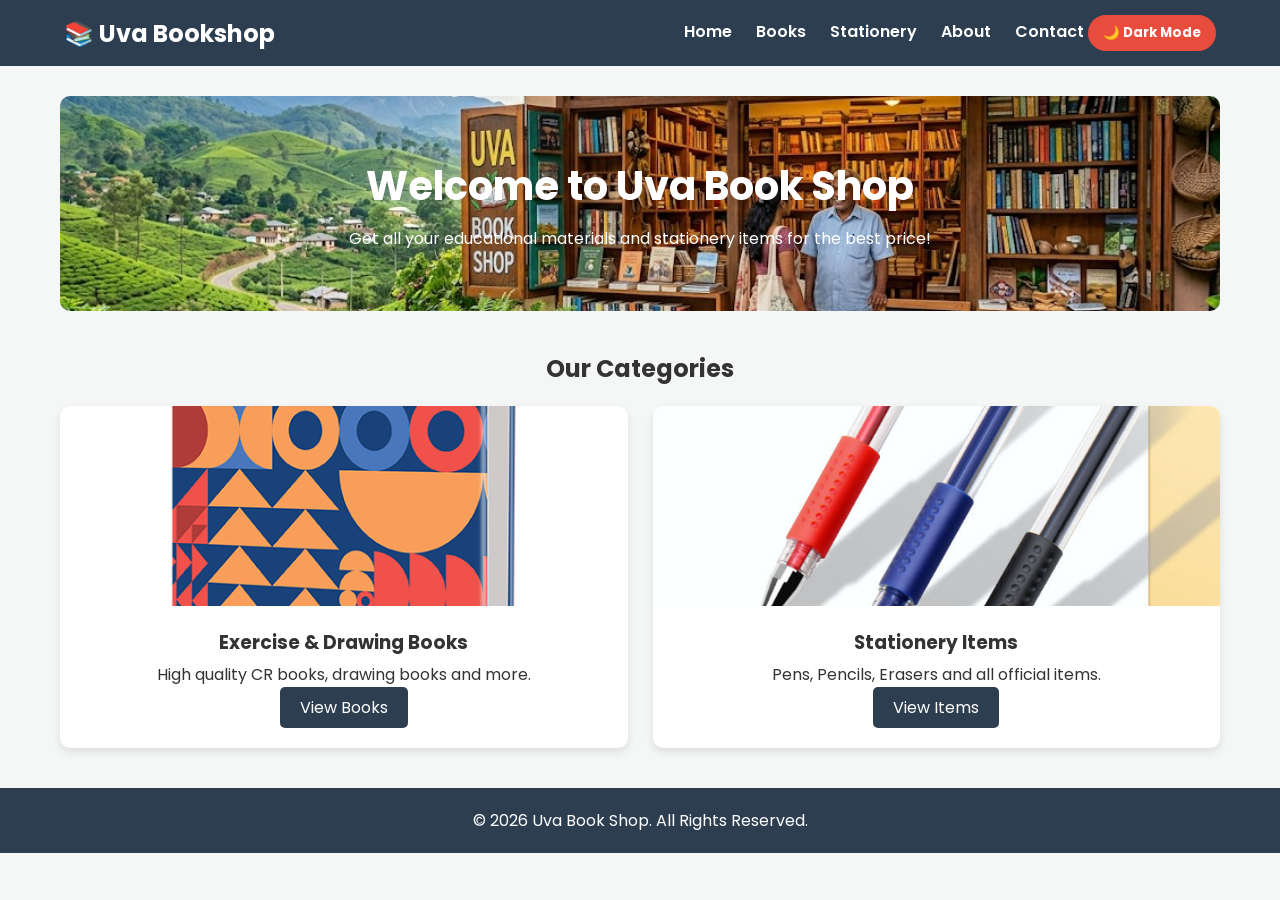
==== about.html @ c0d02d7d "Add files via upload" ====
<!DOCTYPE html>
<html lang="en">
<head>
    <meta charset="UTF-8">
    <meta name="viewport" content="width=device-width, initial-scale=1.0">
    <title>Uva Book Shop | Home</title>
    <link rel="stylesheet" href="style.css">
</head>
<body>
    <header>
        <h2>📚 Uva Bookshop</h2>
        <nav>
            <a href="index.html">Home</a>
            <a href="books.html">Books</a>
            <a href="stationery.html">Stationery</a>
            <a href="about.html">About</a>
            <a href="contact.html">Contact</a>
            <button id="theme-toggle">🌙 Dark Mode</button>
        </nav>
    </header>

    <div class="container">
        <div class="hero" style="background-image: url('54cab60b-9350-489c-bde0-59fcd07c6277.jfif'); background-size: cover; background-position: center; color: white;">
            <div class="hero-content">
                <h1>Welcome to Uva Book Shop</h1>
                <p>Get all your educational materials and stationery items for the best price!</p>
            </div>
        </div>

        <h2 style="text-align:center; margin-top:40px;">Our Categories</h2>
        <div class="grid">
            <div class="card">
                <img src="cr-book.jpg" alt="Books">
                <h3>Exercise & Drawing Books</h3>
                <p>High quality CR books, drawing books and more.</p>
                <a href="books.html" class="btn">View Books</a>
            </div>
            <div class="card">
                <img src="pen.jpg" alt="Stationery">
                <h3>Stationery Items</h3>
                <p>Pens, Pencils, Erasers and all official items.</p>
                <a href="stationery.html" class="btn">View Items</a>
            </div>
        </div>
    </div>

    <footer>
        <p>&copy; 2026 Uva Book Shop. All Rights Reserved.</p>
    </footer>
    <script src="script.js"></script>
</body>
</html>
---- style.css ----
@import url('https://fonts.googleapis.com/css2?family=Poppins:wght@300;400;600&display=swap');

:root {
    --bg-color: #f4f7f6;
    --text-color: #333;
    --card-bg: #ffffff;
    --primary-color: #2c3e50;
    --accent-color: #e74c3c;
}

[data-theme="dark"] {
    --bg-color: #1a1a1a;
    --text-color: #f4f7f6;
    --card-bg: #2d2d2d;
    --primary-color: #111;
}

* {
    margin: 0;
    padding: 0;
    box-sizing: border-box;
    font-family: 'Poppins', sans-serif;
    transition: background 0.3s, color 0.3s;
}

body {
    background-color: var(--bg-color);
    color: var(--text-color);
}

header {
    background-color: var(--primary-color);
    color: white;
    padding: 15px 5%;
    display: flex;
    justify-content: space-between;
    align-items: center;
    position: sticky;
    top: 0;
    z-index: 1000;
}

nav a {
    color: white;
    text-decoration: none;
    margin-left: 20px;
    font-weight: 600;
}

nav a:hover {
    color: var(--accent-color);
}

#theme-toggle {
    background: var(--accent-color);
    color: white;
    border: none;
    padding: 8px 15px;
    cursor: pointer;
    border-radius: 20px;
    font-weight: bold;
}

.container {
    max-width: 1200px;
    margin: 30px auto;
    padding: 0 20px;
}

.hero {
    text-align: center;
    padding: 60px 20px;
    background: linear-gradient(rgba(0,0,0,0.5), rgba(0,0,0,0.5)), url('cr-book.jpg') no-repeat center center/cover;
    color: white;
    border-radius: 10px;
    margin-bottom: 30px;
}

.hero h1 { font-size: 2.5rem; margin-bottom: 10px; }

.grid {
    display: grid;
    grid-template-columns: repeat(auto-fit, minmax(250px, 1fr));
    gap: 25px;
    margin-top: 20px;
}

.card {
    background-color: var(--card-bg);
    border-radius: 10px;
    overflow: hidden;
    box-shadow: 0 4px 8px rgba(0,0,0,0.1);
    text-align: center;
    padding-bottom: 20px;
}

.card img {
    width: 100%;
    height: 200px;
    object-fit: cover;
}

.card h3 { margin: 15px 0 5px 0; }
.price { color: var(--accent-color); font-weight: bold; margin-bottom: 10px; }

.btn {
    display: inline-block;
    background: var(--primary-color);
    color: white;
    padding: 8px 20px;
    text-decoration: none;
    border-radius: 5px;
    border: none;
    cursor: pointer;
}

form {
    background: var(--card-bg);
    padding: 30px;
    border-radius: 10px;
    max-width: 600px;
    margin: 0 auto;
    box-shadow: 0 4px 8px rgba(0,0,0,0.1);
}

input, textarea {
    width: 100%;
    padding: 10px;
    margin: 10px 0 20px 0;
    border: 1px solid #ccc;
    border-radius: 5px;
    background: var(--bg-color);
    color: var(--text-color);
}

footer {
    text-align: center;
    padding: 20px;
    background-color: var(--primary-color);
    color: white;
    margin-top: 40px;
}
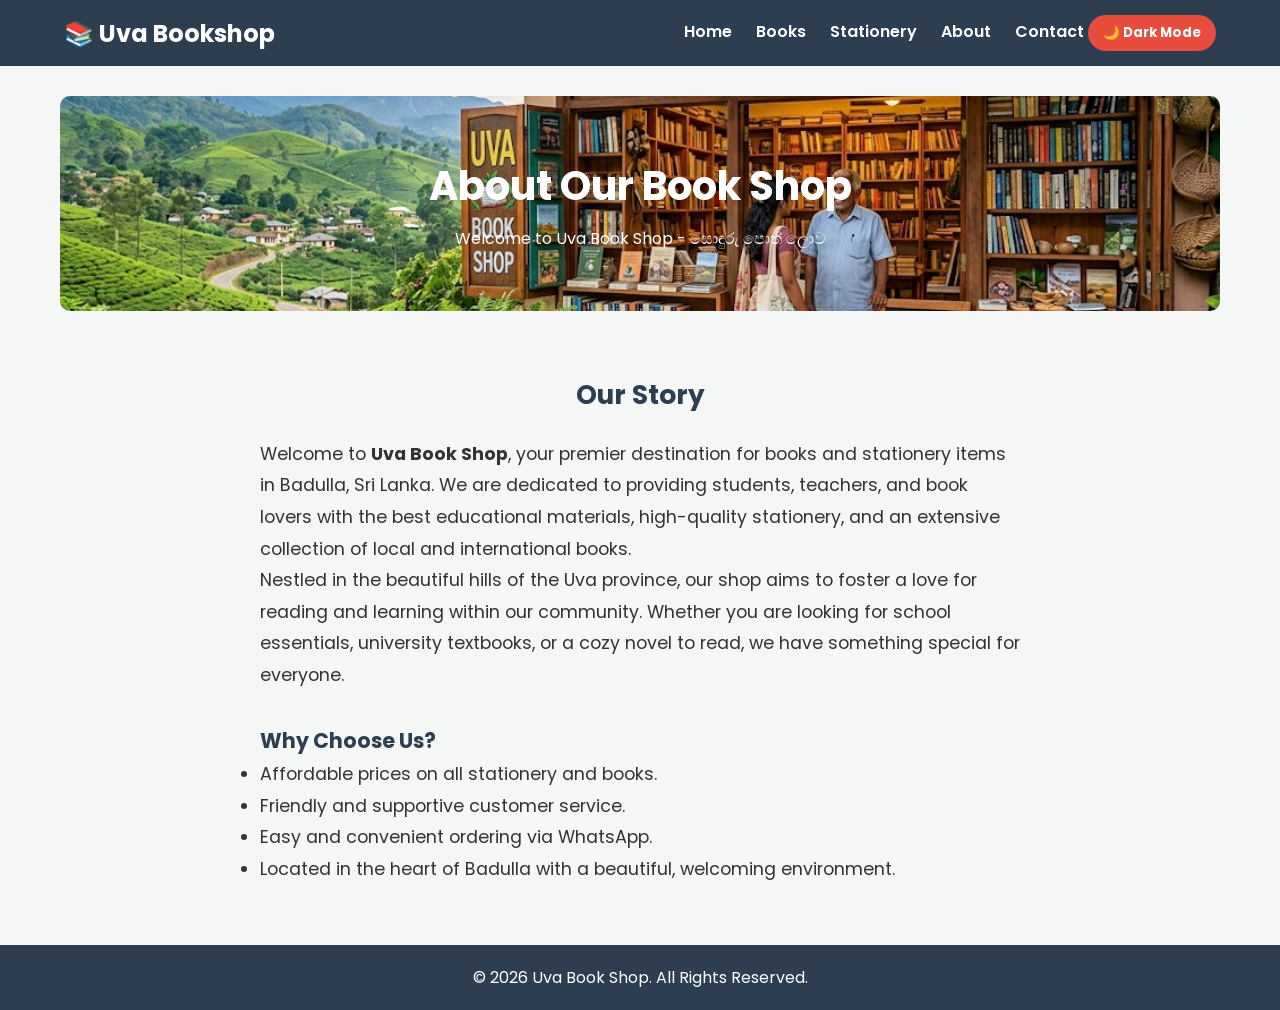
==== commit e5139d06: "Update about.html" ====
--- a/about.html
+++ b/about.html
@@ -3,7 +3,7 @@
 <head>
     <meta charset="UTF-8">
     <meta name="viewport" content="width=device-width, initial-scale=1.0">
-    <title>Uva Book Shop | Home</title>
+    <title>About Us | Uva Book Shop</title>
     <link rel="stylesheet" href="style.css">
 </head>
 <body>
@@ -21,26 +21,30 @@
 
     <div class="container">
         <div class="hero" style="background-image: url('54cab60b-9350-489c-bde0-59fcd07c6277.jfif'); background-size: cover; background-position: center; color: white;">
-            <div class="hero-content">
-                <h1>Welcome to Uva Book Shop</h1>
-                <p>Get all your educational materials and stationery items for the best price!</p>
-            </div>
+            <h1>About Our Book Shop</h1>
+            <p>Welcome to Uva Book Shop - සොඳුරු පොත් ලොව</p>
         </div>
 
-        <h2 style="text-align:center; margin-top:40px;">Our Categories</h2>
-        <div class="grid">
-            <div class="card">
-                <img src="cr-book.jpg" alt="Books">
-                <h3>Exercise & Drawing Books</h3>
-                <p>High quality CR books, drawing books and more.</p>
-                <a href="books.html" class="btn">View Books</a>
-            </div>
-            <div class="card">
-                <img src="pen.jpg" alt="Stationery">
-                <h3>Stationery Items</h3>
-                <p>Pens, Pencils, Erasers and all official items.</p>
-                <a href="stationery.html" class="btn">View Items</a>
-            </div>
+        <div style="max-width: 800px; margin: 40px auto; padding: 20px; line-height: 1.8; font-size: 1.1rem;">
+            <h2 style="text-align: center; color: #2c3e50; margin-bottom: 20px;">Our Story</h2>
+            <p>
+                Welcome to <strong>Uva Book Shop</strong>, your premier destination for books and stationery items in Badulla, Sri Lanka. 
+                We are dedicated to providing students, teachers, and book lovers with the best educational materials, 
+                high-quality stationery, and an extensive collection of local and international books.
+            </p>
+            <p>
+                Nestled in the beautiful hills of the Uva province, our shop aims to foster a love for reading and learning 
+                within our community. Whether you are looking for school essentials, university textbooks, or a cozy novel 
+                to read, we have something special for everyone.
+            </p>
+            
+            <h3 style="color: #2c3e50; margin-top: 30px;">Why Choose Us?</h3>
+            <ul>
+                <li>Affordable prices on all stationery and books.</li>
+                <li>Friendly and supportive customer service.</li>
+                <li>Easy and convenient ordering via WhatsApp.</li>
+                <li>Located in the heart of Badulla with a beautiful, welcoming environment.</li>
+            </ul>
         </div>
     </div>
 
@@ -49,4 +53,4 @@
     </footer>
     <script src="script.js"></script>
 </body>
-</html>+</html>
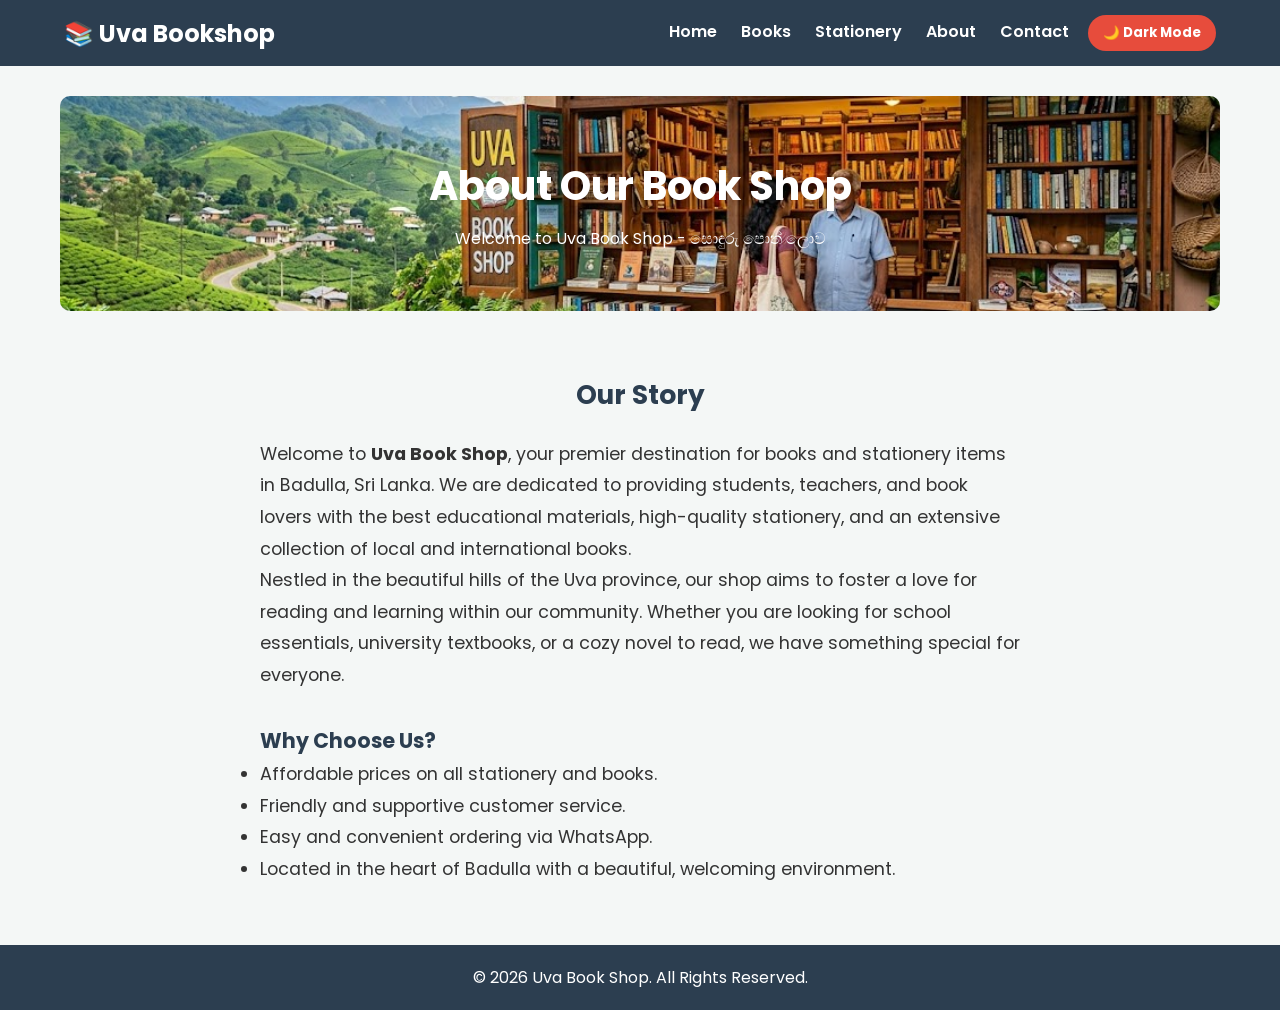
==== commit 3ded6038: "Add files via upload" ====
--- a/about.html
+++ b/about.html
@@ -15,12 +15,12 @@
             <a href="stationery.html">Stationery</a>
             <a href="about.html">About</a>
             <a href="contact.html">Contact</a>
-            <button id="theme-toggle">🌙 Dark Mode</button>
+            <button id="theme-toggle" style="margin-left: 15px;">🌙 Dark Mode</button>
         </nav>
     </header>
 
     <div class="container">
-        <div class="hero" style="background-image: url('54cab60b-9350-489c-bde0-59fcd07c6277.jfif'); background-size: cover; background-position: center; color: white;">
+        <div class="hero" style="background-image: url('images/54cab60b-9350-489c-bde0-59fcd07c6277.jfif'); background-size: cover; background-position: center; color: white;">
             <h1>About Our Book Shop</h1>
             <p>Welcome to Uva Book Shop - සොඳුරු පොත් ලොව</p>
         </div>
@@ -53,4 +53,4 @@
     </footer>
     <script src="script.js"></script>
 </body>
-</html>
+</html>
--- a/style.css
+++ b/style.css
@@ -139,4 +139,12 @@
     background-color: var(--primary-color);
     color: white;
     margin-top: 40px;
+}
+
+
+@media screen and (max-width: 768px) {
+    header { flex-direction: column; gap: 15px; text-align: center; }
+    nav { flex-wrap: wrap; justify-content: center; gap: 12px; }
+    nav a { margin-left: 0; }
+    #theme-toggle { width: 100%; }
 }
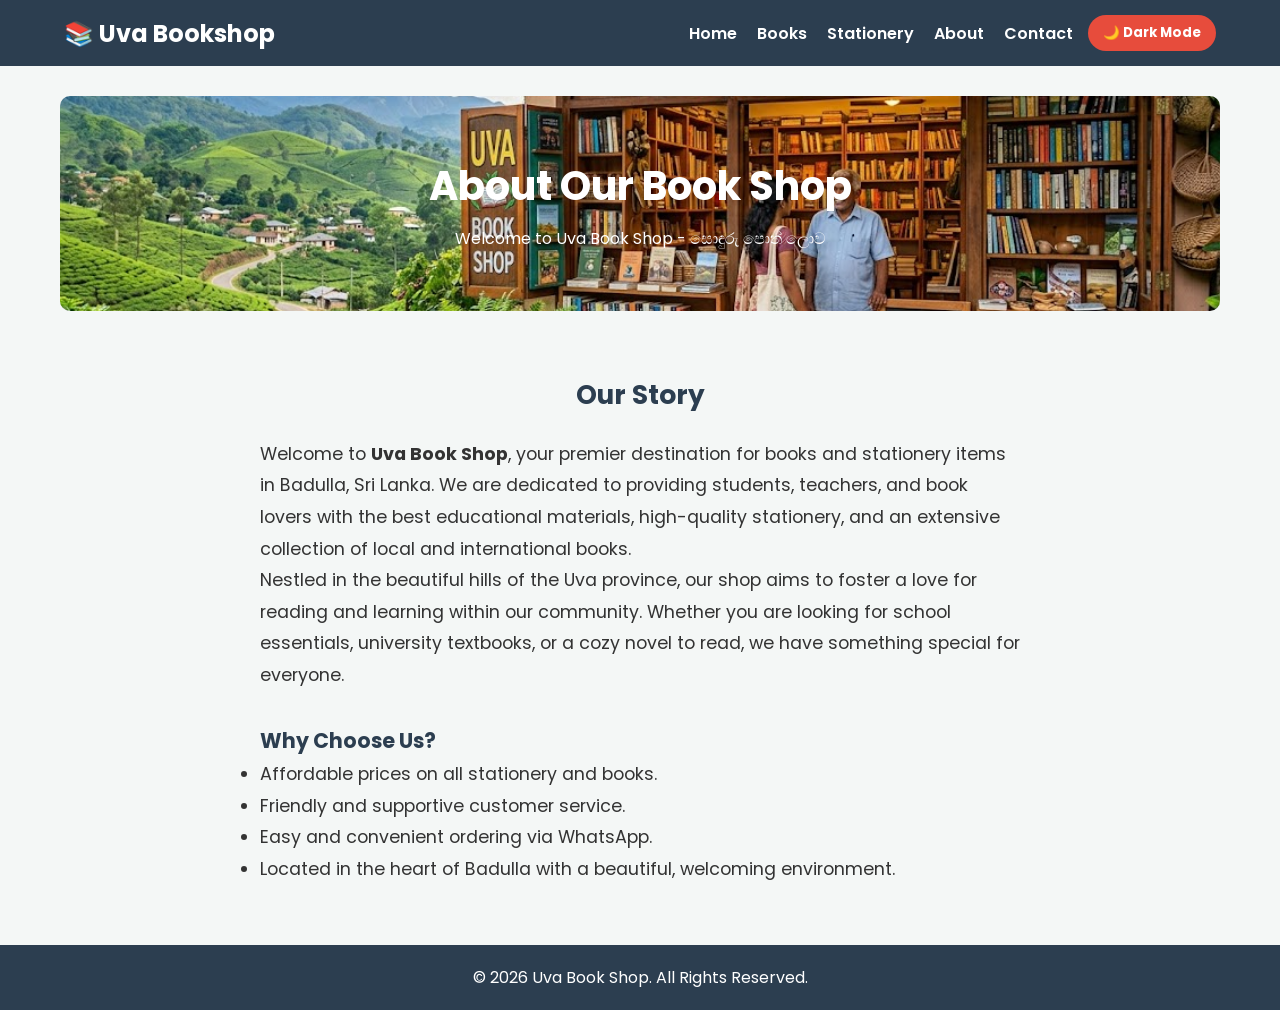
==== commit 97ec6e3f: "Update about.html" ====
--- a/about.html
+++ b/about.html
@@ -53,4 +53,4 @@
     </footer>
     <script src="script.js"></script>
 </body>
-</html>+</html>
--- a/style.css
+++ b/style.css
@@ -40,6 +40,11 @@
     z-index: 1000;
 }
 
+nav {
+    display: flex;
+    align-items: center;
+}
+
 nav a {
     color: white;
     text-decoration: none;
@@ -70,7 +75,8 @@
 .hero {
     text-align: center;
     padding: 60px 20px;
-    background: linear-gradient(rgba(0,0,0,0.5), rgba(0,0,0,0.5)), url('cr-book.jpg') no-repeat center center/cover;
+  
+    background: linear-gradient(rgba(0,0,0,0.5), rgba(0,0,0,0.5)), url('images/cr-book.jpg') no-repeat center center/cover;
     color: white;
     border-radius: 10px;
     margin-bottom: 30px;
@@ -143,8 +149,25 @@
 
 
 @media screen and (max-width: 768px) {
-    header { flex-direction: column; gap: 15px; text-align: center; }
-    nav { flex-wrap: wrap; justify-content: center; gap: 12px; }
-    nav a { margin-left: 0; }
-    #theme-toggle { width: 100%; }
-}+    header { 
+        flex-direction: column; 
+        gap: 12px; 
+        text-align: center; 
+        padding: 15px 2%;
+    }
+    nav { 
+        flex-direction: row;
+        flex-wrap: wrap; 
+        justify-content: center; 
+        gap: 15px; 
+    }
+    nav a { 
+        margin-left: 0; 
+        font-size: 0.95rem;
+    }
+    #theme-toggle { 
+        width: auto; 
+        margin-left: 0 !important; 
+        margin-top: 5px;
+    }
+}
